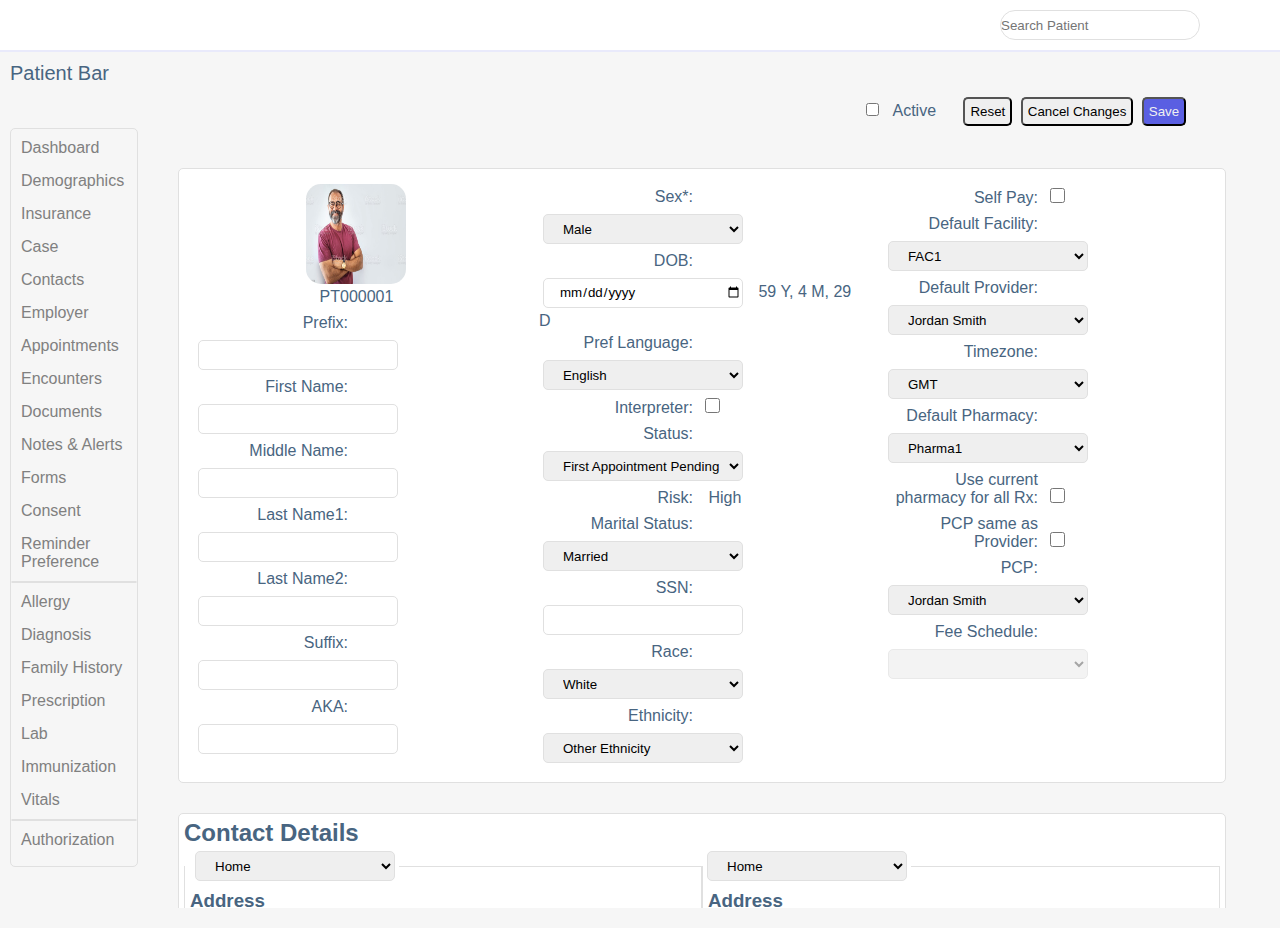
==== index.html @ 878c8cff "added the fourth section" ====
<!DOCTYPE html>
<html lang="en">
<head>
    <meta charset="UTF-8">
    <meta http-equiv="X-UA-Compatible" content="IE=edge">
    <meta name="viewport" content="width=device-width, initial-scale=1.0">
    <title>Document</title>
    <link rel="stylesheet" href="styles\styles.css">
    <link rel="stylesheet" href="https://cdnjs.cloudflare.com/ajax/libs/font-awesome/6.2.1/css/all.min.css" integrity="sha512-MV7K8+y+gLIBoVD59lQIYicR65iaqukzvf/nwasF0nqhPay5w/9lJmVM2hMDcnK1OnMGCdVK+iQrJ7lzPJQd1w==" crossorigin="anonymous" referrerpolicy="no-referrer" />
    

</head>
<body>
   <nav class="main-nav">
        <div class="nav-menu-left">
            <a href="#"><i class="fa-sharp fa-solid fa-gear"></i> </a>
            <a href="#"><i class="fa-sharp fa-solid fa-magnifying-glass"></i> </a>
            <a href="#"><i class="fa-solid fa-user"></i> </a>
            <a href="#"><i class="fa-solid fa-calendar-days"></i></a>
            <a href="#"><i class="fa-solid fa-user-shield"></i> </a>
            <a href="#"><i class="fa-solid fa-shield"></i></a>
            <a href="#"><i class="fa-solid fa-check-double"></i></a>
    
            <a href="#"><i class="fa-solid fa-notes-medical"></i></a>
            <a href="#"><i class="fa-solid fa-flask"></i></a>
            <a href="#"><i class="fa-solid fa-prescription"></i></a>
            <a href="#"><i class="fa-solid fa-prescription"></i></a>
            <a href="#"><i class="fa-sharp fa-solid fa-file-invoice"></i> </a>
            <a href="#"><i class="fa-solid fa-dollar-sign"></i></a>
            <a href="#"><i class="fa-solid fa-file-invoice-dollar"></i></a>
    
            <a href="#"><i class="fa-solid fa-shield"></i></a>
            <a href="#"><i class="fa-solid fa-check-double"></i></a>
            <a href="#"><i class="fa-solid fa-notes-medical"></i></a>
            <a href="#"><i class="fa-solid fa-flask"></i></a>
            <a href="#"><i class="fa-solid fa-prescription"></i></a>
            <a href="#"><i class="fa-solid fa-prescription"></i></a>
            <a href="#"><i class="fa-sharp fa-solid fa-file-invoice"></i> </a>
            <a href="#"><i class="fa-solid fa-dollar-sign"></i></a>
            <a href="#"><i class="fa-solid fa-file-invoice-dollar"></i></a>
        </div>
        
        <div class="nav-menu-right">
            <form action="" id="patient-search">
                <input  type="text" placeholder="Search Patient">
            </form>
            <a href="#"><i class="fa-sharp fa-solid fa-gear"></i> </a>
            <a href="#"><i class="fa-sharp fa-solid fa-magnifying-glass"></i> </a>
            <a href="#"><i class="fa-solid fa-user"></i> </a>
            <a href="#"><i class="fa-solid fa-calendar-days"></i></a>
            <a href="#"><i class="fa-solid fa-user-shield"></i> </a>
        </div>

   </nav>

   <!-- <div class="tabs">
    All open tabs will show here
   </div> -->

   <div class="main">
        
        <div class="top-content">
            <div id="patient-bar">Patient Bar</div>
            <div class="buttons">
                <input type="checkbox"> <span>Active</span><i class="fa-solid fa-ellipsis-vertical"></i>        
                <button onclick="resetFunction()">Reset</button>
                <button>Cancel Changes</button>
                <button id="save-btn" type="submit" form="mainform" >Save</button>
            </div>
        </div>

        <div class="sideform">
                <aside class="sidebar">
                    <a href="#">Dashboard</a>
                    <a href="#">Demographics</a>
                    <a href="#">Insurance</a>
                    <a href="#">Case</a>
                    <a href="#">Contacts</a>
                    <a href="#">Employer</a>
                    <a href="#">Appointments</a>
                    <a href="#">Encounters</a>
                    <a href="#">Documents</a>
                    <a href="#">Notes & Alerts</a>
                    <a href="#">Forms</a>
                    <a href="#">Consent</a>
                    <a href="#">Reminder Preference</a>
                    <hr>
                    <a href="#">Allergy</a>
                    <a href="#">Diagnosis</a>
                    <a href="#">Family History</a>
                    <a href="#">Prescription</a>
                    <a href="#">Lab</a>
                    <a href="#">Immunization</a>
                    <a href="#">Vitals</a>
                    <hr>
                    <a href="#">Authorization</a>
                    <a href="#">Claims</a>
                    <a href="#">Receipt</a>
                    <a href="#">Open Credit</a>
                    <a href="#">Statements</a>  
                    <a href="#">Ledger</a>   
                </aside>
        
                <form action="" class="mainform" id="mainform">
                    
                        <div class="form1">
                            <div class="column">
                                    <img src="styles\istockphoto-1331257339-1024x1024.jpg" alt="Avatar" id="avatar">
                                    <p id="img-txt">PT000001</p>

                                    <label for="prefix">Prefix:</label>
                                        <input type="text" name="prefix" id="prefix">
                                    <br>
                                    <label for="fname">First Name:</label>
                                        <input type="text" name="fname" id="fname" required>
                                    <br>
                                    <label for="mname">Middle Name:</label>
                                        <input type="text" name="mname" id="mname">
                                    <br>
                                    <label for="lname1">Last Name1:</label>
                                        <input type="text" name="lname1" id="lname1" required>
                                    <br>
                                    <label for="lname2">Last Name2:</label>
                                        <input type="text" name="lname2" id="lname2">
                                    <br>
                                    <label for="suffix">Suffix:</label>
                                        <input type="text" name="suffix" id="suffix">
                                    <br>
                                    <label for="aka">AKA:</label>
                                        <input type="text" name="aka" id="aka">
                                    <br>
                            </div>
                            <div class="column">
                                    <label for="sex"> Sex*:</label>
                                    <select name="sex" id="sex">
                                        <option value="Male">Male</option>
                                        <option value="Female">Female</option>
                                        <option value="Unknown">Unknown</option>
                                    </select><br>
                                        
                                    <label for="dob">DOB:</label>
                                        <input type="date" name="dob" id="dob" onchange="checkAge()">
                                    <span>59 Y, 4 M, 29 D</span><br>
                                    <label for="lang-pref">Pref Language:</label>
                                    <select name="lang-pref" id="lang-pref">
                                            <option value="English">English</option>
                                            <option value="Hindi">Hindi</option>
                                            <option value="Gujarati">Gujarati</option>
                                        </select><br>
                                    <label for="interpreter">Interpreter:</label>
                                        <input type="checkbox" name="interpreter" id="interpreter"><br>
                                    <label for="status">Status:</label>
                                        <select name="status" id="status">
                                            <option value="First Appointment Pending">First Appointment Pending</option>
                                            <option value="Registration Entry Pending">Registration Entry Pending</option>
                                            <option value="Immunizations Pending">Immunizations Pending</option>
                                            <option value="Insurance inclusion Pending">Insurance inclusion Pending</option>
                                        </select><br>
                                    <label>Risk:</label><span> High </span><i class="fa-solid fa-pencil"></i><br>
                                    <label for="Marital Status">Marital Status:</label>
                                        <select name="Marital Status" id="Marital Status">
                                            <option value="Married">Married</option>
                                            <option value="Never Married">Never Married</option>
                                            <option value="Divorced">Divorced</option>
                                        </select><br>
                                    <label for="ssn">SSN:</label>
                                        <input type="text" name="ssn" id="ssn"><br>
                                    <label for="race">Race:</label>
                                        <select name="race" id="race">
                                            <option value="White">White</option>
                                            <option value="Asian">Asian</option>
                                            <option value="Black">Black</option>
                                            <option value="Other">Other</option>
                                        </select><br>
                                    <label for="ethnicity">Ethnicity:</label>
                                        <select name="ethnicity" id="">
                                            <option value="Other Ethnicity">Other Ethnicity</option>
                                            <option value="Unreported/Refuced to report">Unreported/Refuced to report</option>
                                            <option value="Hispanic/Latino">Hispanic/Latino</option>
                                            <option value="Non-Hispanic/Latino">Non-Hispanic/Latino</option>
                                        </select>
                            </div>
                            <div class="column">
                                <label for="selfpay">Self Pay:</label>
                                    <input type="checkbox" name="selfpay" id="selfpay"><br>
                                <label for="facility">Default Facility:</label>
                                    <select name="facility" id="facility">
                                        <option value="FAC1">FAC1</option>
                                        <option value="FAC2">FAC2</option>
                                        <option value="FAC3">FAC3</option>
                                    </select><br>
                                <label for="def-provider">Default Provider:</label>
                                    <select name="def-provider" id="def-provider">
                                        <option value="Jordan Smith">Jordan Smith</option>
                                        <option value="Jordan Smith">Jordan Smith</option>
                                        <option value="Jordan Smith">Jordan Smith</option>
                                    </select><br>
                                <label for="timezone">Timezone:</label>
                                    <select name="tomezone" id="timezone">
                                        <option value="GMT">GMT</option>
                                        <option value="IST">IST</option>
                                        <option value="PST">PST</option>
                                    </select><br>
                                <label for="pharma">Default Pharmacy:</label>
                                    <select name="pharma" id="pharma">
                                        <option value="pharma1">Pharma1</option>
                                        <option value="pharma2">Pharma2</option>
                                        <option value="pharma3">Pharma3</option>
                                    </select><br>
                                <label for="prescription">Use current pharmacy for all Rx:</label>
                                    <input type="checkbox" name="prescription" id="prescription">
                                <br>
                                <label for="provider">PCP same as Provider:</label>
                                    <input type="checkbox" name="provider" id="provider">
                                <br>
                                <label for="PCP">PCP:</label>
                                    <select name="PCP" id="PCP">
                                            <option value="Jordan Smith">Jordan Smith</option>
                                            <option value="Jordan Smith">Jordan Smith</option>
                                            <option value="Jordan Smith">Jordan Smith</option>
                                    </select><br>
                                <label for="fee">Fee Schedule:</label>
                                    <select name="fee" id="fee" disabled="disabled"></select>
                            </div>
                        </div>

                        <div class="form2">
                            <div class="contact-header"><h2>Contact Details</h2><i class="fa-solid fa-circle-plus"></i></div>
                            <div class="address-container">
                                <div class="address1">
                                    <fieldset>
                                        <legend>
                                            <select name="" id="address-option">
                                                <option value="">Home</option>
                                                <option value="">Work</option>
                                            </select>
                                        </legend>
                                        <div class="address-field">
                                            <div class="address-field-header">
                                                <h3>Address</h3><i class="fa-solid fa-trash"></i>
                                            </div>
                                            <div class="address-field-container">
                                               <div class="address-street">
                                                    <label for="street">Street</label>
                                                    <input type="text" name="street" id="street">
                                               </div>
                                               <div class="address-rest">
                                                    <div>
                                                        <label for="zip">Zip</label>
                                                        <input type="text" name="zip" id="zip">
                                                    </div>
                                                    <div>
                                                        <label for="city">City</label>
                                                        <input type="text" name="city" id="city">
                                                    </div>
                                                    <div id="state">
                                                        <label for="state">State</label>
                                                        <select name="state" id="state">
                                                            <option value="Washington">Washington</option>
                                                            <option value="Illoniss">Illoniss</option>
                                                        </select>
                                                    </div>
                                                    <div >
                                                        <label for="Country">Country</label>
                                                        <select name="country" id="country">
                                                            <option value="US">US</option>
                                                            <option value="India">India</option>
                                                        </select>
                                                    </div>
                                                    <div>
                                                        <label for=""><i class="fa-solid fa-trash"></i></label>
                                                    </div>
                                               </div>
                                            </div>  
                                        </div>
                                        <div class="phone">
                                            <h3>Phone</h3><i class="fa-solid fa-circle-plus"></i>
                                            <div class="phone-header">
                                                <p class="type">Type</p>
                                                <p class="code">Code</p>
                                                <p class="number">Number</p>
                                            </div>
                                            <hr>
                                            <div class="phone-inputs">
                                                <select name="type" id="type" class="type-input">
                                                    <option value="Cell">Cell</option>
                                                    <option value="Landline">Landline</option>
                                                </select>
                                                <select name="code" id="code" class="code-input">
                                                    <option value="+1">+1</option>
                                                    <option value="+91">+91</option>
                                                </select>
                                                <input type="text" name="number" id="number" class="number-input">
                                            </div>
                                        </div>
                                        <div class="fax">
                                            <h3>Fax</h3><i class="fa-solid fa-circle-plus"></i>
                                        </div>
                                        <div class="email">
                                            <h3>Email</h3><i class="fa-solid fa-circle-plus"></i>
                                        </div>
                                        <div class="website">
                                            <h3>Website</h3><i class="fa-solid fa-circle-plus"></i>
                                        </div>
                                    </fieldset>
                                </div>
                                <div class="address1">
                                    <fieldset>
                                        <legend>
                                            <select name="" id="">
                                                <option value="">Home</option>
                                                <option value="">Work</option>
                                            </select>
                                        </legend>
                                        <div class="address-field">
                                            <div class="address-field-header">
                                                <h3>Address</h3><i class="fa-solid fa-trash"></i>
                                            </div>
                                            <div class="address-field-container">
                                               <div class="address-street">
                                                    <label for="street">Street</label>
                                                    <input type="text" name="street2" id="street">
                                               </div>
                                               <div class="address-rest">
                                                    <div>
                                                        <label for="zip">Zip</label>
                                                        <input type="text" name="zip2" id="zip">
                                                    </div>
                                                    <div>
                                                        <label for="city">City</label>
                                                        <input type="text" name="city2" id="city">
                                                    </div>
                                                    <div id="state">
                                                        <label for="state">State</label>
                                                        <select name="state2" id="state">
                                                            <option value="Washington">Washington</option>
                                                            <option value="Illoniss">Illoniss</option>
                                                        </select>
                                                    </div>
                                                    <div >
                                                        <label for="Country">Country</label>
                                                        <select name="country2" id="country">
                                                            <option value="US">US</option>
                                                            <option value="India">India</option>
                                                        </select>
                                                    </div>
                                                    <div>
                                                        <label for=""><i class="fa-solid fa-trash"></i></label>
                                                    </div>
                                               </div>
                                            </div>  
                                        </div>
                                        <div class="phone">
                                            <h3>Phone</h3><i class="fa-solid fa-circle-plus"></i>
                                            <div class="phone-header">
                                                <p class="type">Type</p>
                                                <p class="code">Code</p>
                                                <p class="number">Number</p>
                                            </div>
                                            <hr>
                                            <div class="phone-inputs">
                                                <select name="type2" id="type" class="type-input">
                                                    <option value="Cell">Cell</option>
                                                    <option value="Landline">Landline</option>
                                                </select>
                                                <select name="code2" id="code" class="code-input">
                                                    <option value="+1">+1</option>
                                                    <option value="+91">+91</option>
                                                </select>
                                                <input type="text" name="number2" id="number" class="number-input">
                                            </div>
                                        </div>
                                        <div class="fax">
                                            <h3>Fax</h3><i class="fa-solid fa-circle-plus"></i>
                                        </div>
                                        <div class="email">
                                            <h3>Email</h3><i class="fa-solid fa-circle-plus"></i>
                                        </div>
                                        <div class="website">
                                            <h3>Website</h3><i class="fa-solid fa-circle-plus"></i>
                                        </div>
                                        
                                    </fieldset>
                                </div>
                                
                            </div>
                        </div>
                        <div class="form3">
                            <h2>Contact Prefernce</h2>
                            <table>
                                <tr>
                                    <th>Type</th>
                                    <th>Address</th>
                                    <th>Phone</th>
                                    <th>Fax</th>
                                    <th>Email</th>
                                    <th>Website</th>
                                </tr>
                                <tr>
                                    <td contenteditable='false'>Appointment Reminder</td>
                                    <td></td>
                                    <td contenteditable='true'></td>
                                    <td></td>
                                    <td contenteditable='true'></td>
                                    <td></td>
                                </tr>
                                <tr>
                                    <td>Mailing</td>
                                    <td contenteditable='true'></td>
                                    <td contenteditable='true'></td>
                                    <td contenteditable='true'></td>
                                    <td contenteditable='true'></td>
                                    <td contenteditable='true'></td>
                                </tr>
                                <tr>
                                    <td>Primary</td>
                                    <td contenteditable='true'></td>
                                    <td contenteditable='true'></td>
                                    <td contenteditable='true'></td>
                                    <td contenteditable='true'></td>
                                    <td contenteditable='true'></td>
                                </tr>
                                <tr>
                                    <td>Statement</td>
                                    <td contenteditable='true'></td>
                                    <td contenteditable='true'></td>
                                    <td contenteditable='true'></td>
                                    <td contenteditable='true'></td>
                                    <td contenteditable='true'></td>
                                </tr>
                                <tr>
                                    <th>Preferred Comm.</th>
                                    <td colspan="5">  
                                        <label for="Type">Type: </label>
                                        <select id="Type">
                                            <option value="Email">Email</option>
                                            <option value="Fax">Fax</option>
                                            <option value="Mail">Mail</option>
                                            <option value="Phone">Phone</option>
                                            <option value="Text">Text</option>
                                        </select>
                                        <label for="Value">Value: </label>
                                        <select id="Value" readonly>
                                            <option value=""></option>
                                        </select>
                                    </td>
                                </tr>
                            </table>
                        </div> 

                        

                        <div class="form3">
                            <h2>Contact Prefernce</h2>
                            <table>
                                <tr>
                                    <th>Type</th>
                                    <th>Address</th>
                                    <th>Phone</th>
                                    <th>Fax</th>
                                    <th>Email</th>
                                    <th>Website</th>
                                </tr>
                                <tr>
                                    <td contenteditable='false'>Appointment Reminder</td>
                                    <td></td>
                                    <td contenteditable='true'></td>
                                    <td></td>
                                    <td contenteditable='true'></td>
                                    <td></td>
                                </tr>
                                <tr>
                                    <td>Mailing</td>
                                    <td contenteditable='true'></td>
                                    <td contenteditable='true'></td>
                                    <td contenteditable='true'></td>
                                    <td contenteditable='true'></td>
                                    <td contenteditable='true'></td>
                                </tr>
                                <tr>
                                    <td>Primary</td>
                                    <td contenteditable='true'></td>
                                    <td contenteditable='true'></td>
                                    <td contenteditable='true'></td>
                                    <td contenteditable='true'></td>
                                    <td contenteditable='true'></td>
                                </tr>
                                <tr>
                                    <td>Statement</td>
                                    <td contenteditable='true'></td>
                                    <td contenteditable='true'></td>
                                    <td contenteditable='true'></td>
                                    <td contenteditable='true'></td>
                                    <td contenteditable='true'></td>
                                </tr>
                                <tr>
                                    <th>Preferred Comm.</th>
                                    <td colspan="5">  
                                        <label for="Type">Type: </label>
                                        <select id="Type">
                                            <option value="Email">Email</option>
                                            <option value="Fax">Fax</option>
                                            <option value="Mail">Mail</option>
                                            <option value="Phone">Phone</option>
                                            <option value="Text">Text</option>
                                        </select>
                                        <label for="Value">Value: </label>
                                        <select id="Value" readonly>
                                            <option value=""></option>
                                        </select>
                                    </td>
                                </tr>
                            </table>
                        </div> 
                </form>

        </div>
            
       
        

   </div>
   
</body>
<script src="main.js"></script>
</html>
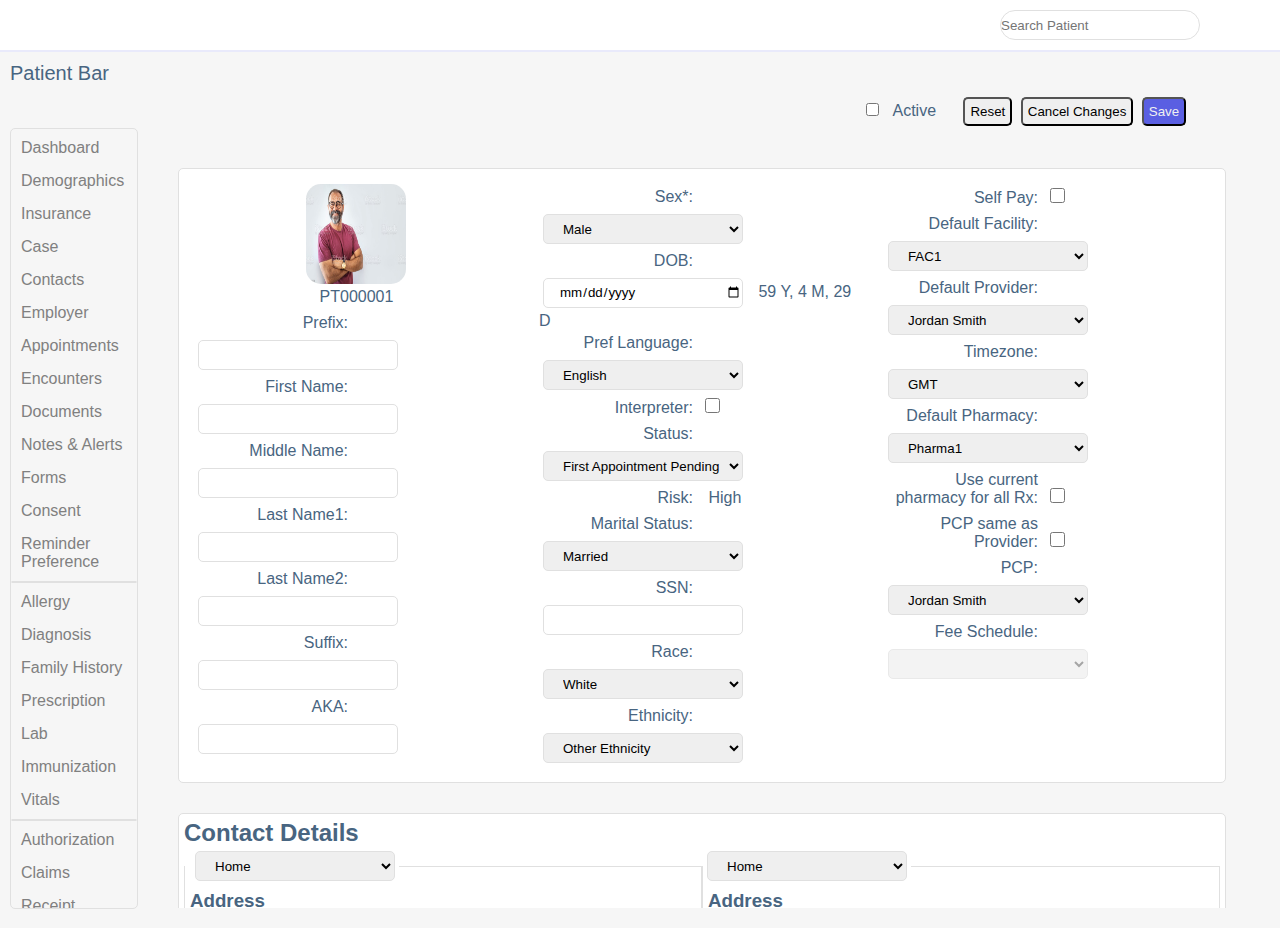
==== commit f6ce3332: "form 4" ====
--- a/index.html
+++ b/index.html
@@ -450,68 +450,126 @@
 
                         
 
-                        <div class="form3">
-                            <h2>Contact Prefernce</h2>
-                            <table>
-                                <tr>
-                                    <th>Type</th>
-                                    <th>Address</th>
-                                    <th>Phone</th>
-                                    <th>Fax</th>
-                                    <th>Email</th>
-                                    <th>Website</th>
-                                </tr>
-                                <tr>
-                                    <td contenteditable='false'>Appointment Reminder</td>
-                                    <td></td>
-                                    <td contenteditable='true'></td>
-                                    <td></td>
-                                    <td contenteditable='true'></td>
-                                    <td></td>
-                                </tr>
-                                <tr>
-                                    <td>Mailing</td>
-                                    <td contenteditable='true'></td>
-                                    <td contenteditable='true'></td>
-                                    <td contenteditable='true'></td>
-                                    <td contenteditable='true'></td>
-                                    <td contenteditable='true'></td>
-                                </tr>
-                                <tr>
-                                    <td>Primary</td>
-                                    <td contenteditable='true'></td>
-                                    <td contenteditable='true'></td>
-                                    <td contenteditable='true'></td>
-                                    <td contenteditable='true'></td>
-                                    <td contenteditable='true'></td>
-                                </tr>
-                                <tr>
-                                    <td>Statement</td>
-                                    <td contenteditable='true'></td>
-                                    <td contenteditable='true'></td>
-                                    <td contenteditable='true'></td>
-                                    <td contenteditable='true'></td>
-                                    <td contenteditable='true'></td>
-                                </tr>
-                                <tr>
-                                    <th>Preferred Comm.</th>
-                                    <td colspan="5">  
-                                        <label for="Type">Type: </label>
-                                        <select id="Type">
-                                            <option value="Email">Email</option>
-                                            <option value="Fax">Fax</option>
-                                            <option value="Mail">Mail</option>
-                                            <option value="Phone">Phone</option>
-                                            <option value="Text">Text</option>
+                        <div class="form1">
+                            <div class="column">
+                                    <img src="styles\istockphoto-1331257339-1024x1024.jpg" alt="Avatar" id="avatar">
+                                    <p id="img-txt">PT000001</p>
+
+                                    <label for="prefix">Prefix:</label>
+                                        <input type="text" name="prefix" id="prefix">
+                                    <br>
+                                    <label for="fname">First Name:</label>
+                                        <input type="text" name="fname" id="fname" required>
+                                    <br>
+                                    <label for="mname">Middle Name:</label>
+                                        <input type="text" name="mname" id="mname">
+                                    <br>
+                                    <label for="lname1">Last Name1:</label>
+                                        <input type="text" name="lname1" id="lname1" required>
+                                    <br>
+                                    <label for="lname2">Last Name2:</label>
+                                        <input type="text" name="lname2" id="lname2">
+                                    <br>
+                                    <label for="suffix">Suffix:</label>
+                                        <input type="text" name="suffix" id="suffix">
+                                    <br>
+                                    <label for="aka">AKA:</label>
+                                        <input type="text" name="aka" id="aka">
+                                    <br>
+                            </div>
+                            <div class="column">
+                                    <label for="sex"> Sex*:</label>
+                                    <select name="sex" id="sex">
+                                        <option value="Male">Male</option>
+                                        <option value="Female">Female</option>
+                                        <option value="Unknown">Unknown</option>
+                                    </select><br>
+                                        
+                                    <label for="dob">DOB:</label>
+                                        <input type="date" name="dob" id="dob" onchange="checkAge()">
+                                    <span>59 Y, 4 M, 29 D</span><br>
+                                    <label for="lang-pref">Pref Language:</label>
+                                    <select name="lang-pref" id="lang-pref">
+                                            <option value="English">English</option>
+                                            <option value="Hindi">Hindi</option>
+                                            <option value="Gujarati">Gujarati</option>
+                                        </select><br>
+                                    <label for="interpreter">Interpreter:</label>
+                                        <input type="checkbox" name="interpreter" id="interpreter"><br>
+                                    <label for="status">Status:</label>
+                                        <select name="status" id="status">
+                                            <option value="First Appointment Pending">First Appointment Pending</option>
+                                            <option value="Registration Entry Pending">Registration Entry Pending</option>
+                                            <option value="Immunizations Pending">Immunizations Pending</option>
+                                            <option value="Insurance inclusion Pending">Insurance inclusion Pending</option>
+                                        </select><br>
+                                    <label>Risk:</label><span> High </span><i class="fa-solid fa-pencil"></i><br>
+                                    <label for="Marital Status">Marital Status:</label>
+                                        <select name="Marital Status" id="Marital Status">
+                                            <option value="Married">Married</option>
+                                            <option value="Never Married">Never Married</option>
+                                            <option value="Divorced">Divorced</option>
+                                        </select><br>
+                                    <label for="ssn">SSN:</label>
+                                        <input type="text" name="ssn" id="ssn"><br>
+                                    <label for="race">Race:</label>
+                                        <select name="race" id="race">
+                                            <option value="White">White</option>
+                                            <option value="Asian">Asian</option>
+                                            <option value="Black">Black</option>
+                                            <option value="Other">Other</option>
+                                        </select><br>
+                                    <label for="ethnicity">Ethnicity:</label>
+                                        <select name="ethnicity" id="">
+                                            <option value="Other Ethnicity">Other Ethnicity</option>
+                                            <option value="Unreported/Refuced to report">Unreported/Refuced to report</option>
+                                            <option value="Hispanic/Latino">Hispanic/Latino</option>
+                                            <option value="Non-Hispanic/Latino">Non-Hispanic/Latino</option>
                                         </select>
-                                        <label for="Value">Value: </label>
-                                        <select id="Value" readonly>
-                                            <option value=""></option>
-                                        </select>
-                                    </td>
-                                </tr>
-                            </table>
-                        </div> 
+                            </div>
+                            <div class="column">
+                                <label for="selfpay">Self Pay:</label>
+                                    <input type="checkbox" name="selfpay" id="selfpay"><br>
+                                <label for="facility">Default Facility:</label>
+                                    <select name="facility" id="facility">
+                                        <option value="FAC1">FAC1</option>
+                                        <option value="FAC2">FAC2</option>
+                                        <option value="FAC3">FAC3</option>
+                                    </select><br>
+                                <label for="def-provider">Default Provider:</label>
+                                    <select name="def-provider" id="def-provider">
+                                        <option value="Jordan Smith">Jordan Smith</option>
+                                        <option value="Jordan Smith">Jordan Smith</option>
+                                        <option value="Jordan Smith">Jordan Smith</option>
+                                    </select><br>
+                                <label for="timezone">Timezone:</label>
+                                    <select name="tomezone" id="timezone">
+                                        <option value="GMT">GMT</option>
+                                        <option value="IST">IST</option>
+                                        <option value="PST">PST</option>
+                                    </select><br>
+                                <label for="pharma">Default Pharmacy:</label>
+                                    <select name="pharma" id="pharma">
+                                        <option value="pharma1">Pharma1</option>
+                                        <option value="pharma2">Pharma2</option>
+                                        <option value="pharma3">Pharma3</option>
+                                    </select><br>
+                                <label for="prescription">Use current pharmacy for all Rx:</label>
+                                    <input type="checkbox" name="prescription" id="prescription">
+                                <br>
+                                <label for="provider">PCP same as Provider:</label>
+                                    <input type="checkbox" name="provider" id="provider">
+                                <br>
+                                <label for="PCP">PCP:</label>
+                                    <select name="PCP" id="PCP">
+                                            <option value="Jordan Smith">Jordan Smith</option>
+                                            <option value="Jordan Smith">Jordan Smith</option>
+                                            <option value="Jordan Smith">Jordan Smith</option>
+                                    </select><br>
+                                <label for="fee">Fee Schedule:</label>
+                                    <select name="fee" id="fee" disabled="disabled"></select>
+                            </div>
+                        </div>
                 </form>
 
         </div>
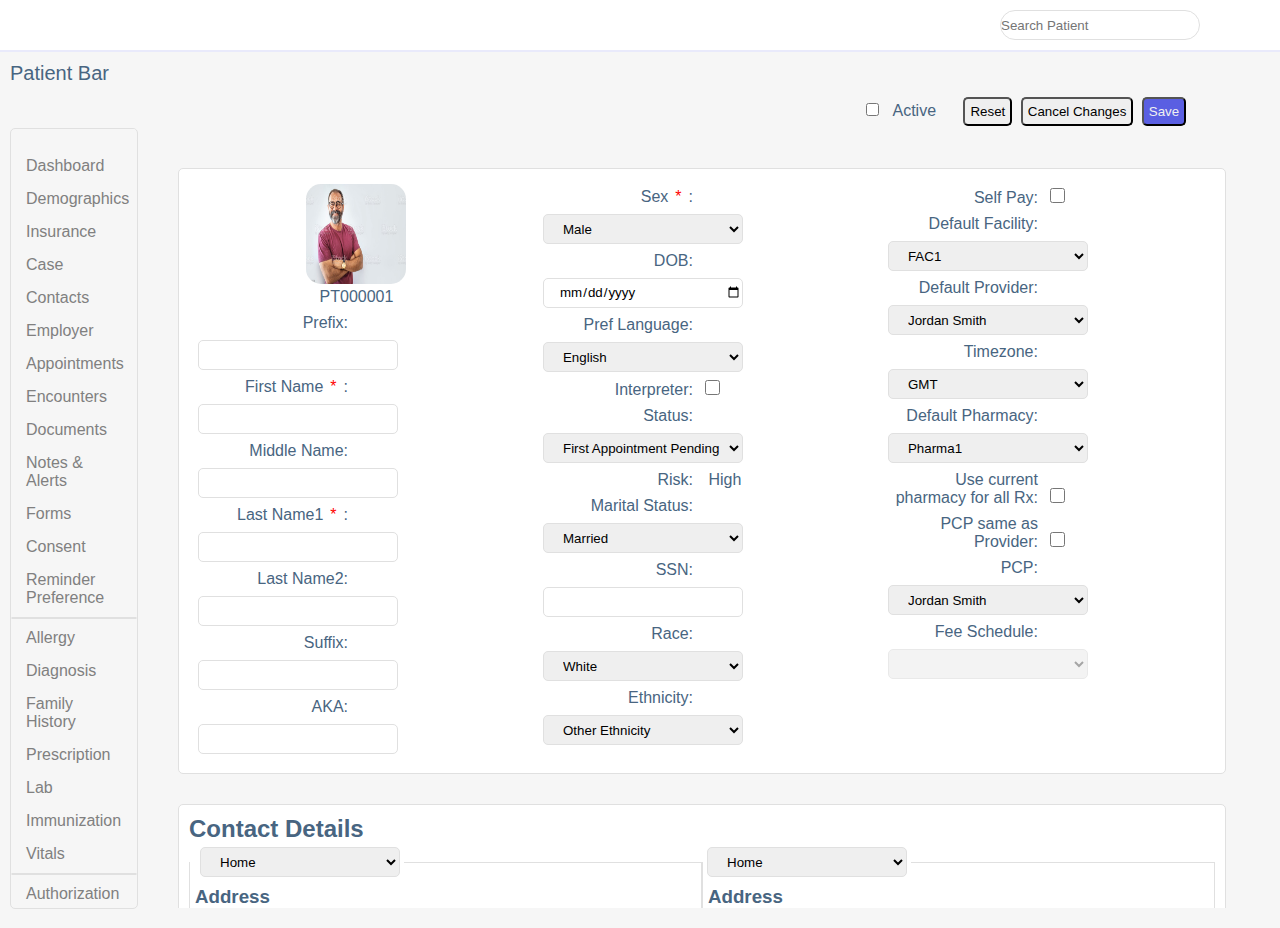
==== commit 4420a27f: "collapse sidebar and other details" ====
--- a/index.html
+++ b/index.html
@@ -70,7 +70,8 @@
         </div>
 
         <div class="sideform">
-                <aside class="sidebar">
+                <aside class="sidebar" >
+                    <span class="fa-solid fa-chevron-left toggle"></span>
                     <a href="#">Dashboard</a>
                     <a href="#">Demographics</a>
                     <a href="#">Insurance</a>
@@ -111,13 +112,13 @@
                                     <label for="prefix">Prefix:</label>
                                         <input type="text" name="prefix" id="prefix">
                                     <br>
-                                    <label for="fname">First Name:</label>
+                                    <label for="fname">First Name<span class="asterick">*</span>:</label>
                                         <input type="text" name="fname" id="fname" required>
                                     <br>
                                     <label for="mname">Middle Name:</label>
                                         <input type="text" name="mname" id="mname">
                                     <br>
-                                    <label for="lname1">Last Name1:</label>
+                                    <label for="lname1">Last Name1<span class="asterick">*</span>:</label>
                                         <input type="text" name="lname1" id="lname1" required>
                                     <br>
                                     <label for="lname2">Last Name2:</label>
@@ -131,7 +132,7 @@
                                     <br>
                             </div>
                             <div class="column">
-                                    <label for="sex"> Sex*:</label>
+                                    <label for="sex"> Sex<span class="asterick">*</span>:</label>
                                     <select name="sex" id="sex">
                                         <option value="Male">Male</option>
                                         <option value="Female">Female</option>
@@ -140,7 +141,7 @@
                                         
                                     <label for="dob">DOB:</label>
                                         <input type="date" name="dob" id="dob" onchange="checkAge()">
-                                    <span>59 Y, 4 M, 29 D</span><br>
+                                    <br>
                                     <label for="lang-pref">Pref Language:</label>
                                     <select name="lang-pref" id="lang-pref">
                                             <option value="English">English</option>
@@ -450,124 +451,132 @@
 
                         
 
-                        <div class="form1">
-                            <div class="column">
-                                    <img src="styles\istockphoto-1331257339-1024x1024.jpg" alt="Avatar" id="avatar">
-                                    <p id="img-txt">PT000001</p>
-
-                                    <label for="prefix">Prefix:</label>
-                                        <input type="text" name="prefix" id="prefix">
-                                    <br>
-                                    <label for="fname">First Name:</label>
-                                        <input type="text" name="fname" id="fname" required>
-                                    <br>
-                                    <label for="mname">Middle Name:</label>
-                                        <input type="text" name="mname" id="mname">
-                                    <br>
-                                    <label for="lname1">Last Name1:</label>
-                                        <input type="text" name="lname1" id="lname1" required>
-                                    <br>
-                                    <label for="lname2">Last Name2:</label>
-                                        <input type="text" name="lname2" id="lname2">
-                                    <br>
-                                    <label for="suffix">Suffix:</label>
-                                        <input type="text" name="suffix" id="suffix">
-                                    <br>
-                                    <label for="aka">AKA:</label>
-                                        <input type="text" name="aka" id="aka">
-                                    <br>
-                            </div>
-                            <div class="column">
-                                    <label for="sex"> Sex*:</label>
-                                    <select name="sex" id="sex">
-                                        <option value="Male">Male</option>
-                                        <option value="Female">Female</option>
-                                        <option value="Unknown">Unknown</option>
-                                    </select><br>
+                        <div class="form4">
+                            <div class="other-details-header">
+                                <i class="fa-solid fa-circle-chevron-right other-toggle"></i>
+                                <h2>Other Details</h2>  
+                            </div>
+                            
+                            <div class="column-expandable">
+                                <div class="column-wrapper">
+                                    <div class="column">
                                         
-                                    <label for="dob">DOB:</label>
-                                        <input type="date" name="dob" id="dob" onchange="checkAge()">
-                                    <span>59 Y, 4 M, 29 D</span><br>
-                                    <label for="lang-pref">Pref Language:</label>
-                                    <select name="lang-pref" id="lang-pref">
-                                            <option value="English">English</option>
-                                            <option value="Hindi">Hindi</option>
-                                            <option value="Gujarati">Gujarati</option>
-                                        </select><br>
-                                    <label for="interpreter">Interpreter:</label>
-                                        <input type="checkbox" name="interpreter" id="interpreter"><br>
-                                    <label for="status">Status:</label>
-                                        <select name="status" id="status">
-                                            <option value="First Appointment Pending">First Appointment Pending</option>
-                                            <option value="Registration Entry Pending">Registration Entry Pending</option>
-                                            <option value="Immunizations Pending">Immunizations Pending</option>
-                                            <option value="Insurance inclusion Pending">Insurance inclusion Pending</option>
-                                        </select><br>
-                                    <label>Risk:</label><span> High </span><i class="fa-solid fa-pencil"></i><br>
-                                    <label for="Marital Status">Marital Status:</label>
-                                        <select name="Marital Status" id="Marital Status">
-                                            <option value="Married">Married</option>
-                                            <option value="Never Married">Never Married</option>
-                                            <option value="Divorced">Divorced</option>
-                                        </select><br>
-                                    <label for="ssn">SSN:</label>
-                                        <input type="text" name="ssn" id="ssn"><br>
-                                    <label for="race">Race:</label>
-                                        <select name="race" id="race">
-                                            <option value="White">White</option>
-                                            <option value="Asian">Asian</option>
-                                            <option value="Black">Black</option>
-                                            <option value="Other">Other</option>
-                                        </select><br>
-                                    <label for="ethnicity">Ethnicity:</label>
-                                        <select name="ethnicity" id="">
-                                            <option value="Other Ethnicity">Other Ethnicity</option>
-                                            <option value="Unreported/Refuced to report">Unreported/Refuced to report</option>
-                                            <option value="Hispanic/Latino">Hispanic/Latino</option>
-                                            <option value="Non-Hispanic/Latino">Non-Hispanic/Latino</option>
-                                        </select>
-                            </div>
-                            <div class="column">
-                                <label for="selfpay">Self Pay:</label>
-                                    <input type="checkbox" name="selfpay" id="selfpay"><br>
-                                <label for="facility">Default Facility:</label>
-                                    <select name="facility" id="facility">
-                                        <option value="FAC1">FAC1</option>
-                                        <option value="FAC2">FAC2</option>
-                                        <option value="FAC3">FAC3</option>
-                                    </select><br>
-                                <label for="def-provider">Default Provider:</label>
-                                    <select name="def-provider" id="def-provider">
-                                        <option value="Jordan Smith">Jordan Smith</option>
-                                        <option value="Jordan Smith">Jordan Smith</option>
-                                        <option value="Jordan Smith">Jordan Smith</option>
-                                    </select><br>
-                                <label for="timezone">Timezone:</label>
-                                    <select name="tomezone" id="timezone">
-                                        <option value="GMT">GMT</option>
-                                        <option value="IST">IST</option>
-                                        <option value="PST">PST</option>
-                                    </select><br>
-                                <label for="pharma">Default Pharmacy:</label>
-                                    <select name="pharma" id="pharma">
-                                        <option value="pharma1">Pharma1</option>
-                                        <option value="pharma2">Pharma2</option>
-                                        <option value="pharma3">Pharma3</option>
-                                    </select><br>
-                                <label for="prescription">Use current pharmacy for all Rx:</label>
-                                    <input type="checkbox" name="prescription" id="prescription">
-                                <br>
-                                <label for="provider">PCP same as Provider:</label>
-                                    <input type="checkbox" name="provider" id="provider">
-                                <br>
-                                <label for="PCP">PCP:</label>
-                                    <select name="PCP" id="PCP">
+
+                                        <label for="prefix">Prefix:</label>
+                                            <input type="text" name="prefix" id="prefix">
+                                        <br>
+                                        <label for="fname">First Name:</label>
+                                            <input type="text" name="fname" id="fname" required>
+                                        <br>
+                                        <label for="mname">Middle Name:</label>
+                                            <input type="text" name="mname" id="mname">
+                                        <br>
+                                        <label for="lname1">Last Name1:</label>
+                                            <input type="text" name="lname1" id="lname1" required>
+                                        <br>
+                                        <label for="lname2">Last Name2:</label>
+                                            <input type="text" name="lname2" id="lname2">
+                                        <br>
+                                        <label for="suffix">Suffix:</label>
+                                            <input type="text" name="suffix" id="suffix">
+                                        <br>
+                                        <label for="aka">AKA:</label>
+                                            <input type="text" name="aka" id="aka">
+                                        <br>
+                                </div>
+                                <div class="column">
+                                        <label for="sex"> Sex*:</label>
+                                        <select name="sex" id="sex">
+                                            <option value="Male">Male</option>
+                                            <option value="Female">Female</option>
+                                            <option value="Unknown">Unknown</option>
+                                        </select><br>
+                                            
+                                        <label for="dob">DOB:</label>
+                                            <input type="date" name="dob" id="dob" onchange="checkAge()">
+                                        <span>59 Y, 4 M, 29 D</span><br>
+                                        <label for="lang-pref">Pref Language:</label>
+                                        <select name="lang-pref" id="lang-pref">
+                                                <option value="English">English</option>
+                                                <option value="Hindi">Hindi</option>
+                                                <option value="Gujarati">Gujarati</option>
+                                            </select><br>
+                                        <label for="interpreter">Interpreter:</label>
+                                            <input type="checkbox" name="interpreter" id="interpreter"><br>
+                                        <label for="status">Status:</label>
+                                            <select name="status" id="status">
+                                                <option value="First Appointment Pending">First Appointment Pending</option>
+                                                <option value="Registration Entry Pending">Registration Entry Pending</option>
+                                                <option value="Immunizations Pending">Immunizations Pending</option>
+                                                <option value="Insurance inclusion Pending">Insurance inclusion Pending</option>
+                                            </select><br>
+                                        <label>Risk:</label><span> High </span><i class="fa-solid fa-pencil"></i><br>
+                                        <label for="Marital Status">Marital Status:</label>
+                                            <select name="Marital Status" id="Marital Status">
+                                                <option value="Married">Married</option>
+                                                <option value="Never Married">Never Married</option>
+                                                <option value="Divorced">Divorced</option>
+                                            </select><br>
+                                        <label for="ssn">SSN:</label>
+                                            <input type="text" name="ssn" id="ssn"><br>
+                                        <label for="race">Race:</label>
+                                            <select name="race" id="race">
+                                                <option value="White">White</option>
+                                                <option value="Asian">Asian</option>
+                                                <option value="Black">Black</option>
+                                                <option value="Other">Other</option>
+                                            </select><br>
+                                        <label for="ethnicity">Ethnicity:</label>
+                                            <select name="ethnicity" id="">
+                                                <option value="Other Ethnicity">Other Ethnicity</option>
+                                                <option value="Unreported/Refuced to report">Unreported/Refuced to report</option>
+                                                <option value="Hispanic/Latino">Hispanic/Latino</option>
+                                                <option value="Non-Hispanic/Latino">Non-Hispanic/Latino</option>
+                                            </select>
+                                </div>
+                                <div class="column">
+                                    <label for="selfpay">Self Pay:</label>
+                                        <input type="checkbox" name="selfpay" id="selfpay"><br>
+                                    <label for="facility">Default Facility:</label>
+                                        <select name="facility" id="facility">
+                                            <option value="FAC1">FAC1</option>
+                                            <option value="FAC2">FAC2</option>
+                                            <option value="FAC3">FAC3</option>
+                                        </select><br>
+                                    <label for="def-provider">Default Provider:</label>
+                                        <select name="def-provider" id="def-provider">
                                             <option value="Jordan Smith">Jordan Smith</option>
                                             <option value="Jordan Smith">Jordan Smith</option>
                                             <option value="Jordan Smith">Jordan Smith</option>
-                                    </select><br>
-                                <label for="fee">Fee Schedule:</label>
-                                    <select name="fee" id="fee" disabled="disabled"></select>
+                                        </select><br>
+                                    <label for="timezone">Timezone:</label>
+                                        <select name="tomezone" id="timezone">
+                                            <option value="GMT">GMT</option>
+                                            <option value="IST">IST</option>
+                                            <option value="PST">PST</option>
+                                        </select><br>
+                                    <label for="pharma">Default Pharmacy:</label>
+                                        <select name="pharma" id="pharma">
+                                            <option value="pharma1">Pharma1</option>
+                                            <option value="pharma2">Pharma2</option>
+                                            <option value="pharma3">Pharma3</option>
+                                        </select><br>
+                                    <label for="prescription">Use current pharmacy for all Rx:</label>
+                                        <input type="checkbox" name="prescription" id="prescription">
+                                    <br>
+                                    <label for="provider">PCP same as Provider:</label>
+                                        <input type="checkbox" name="provider" id="provider">
+                                    <br>
+                                    <label for="PCP">PCP:</label>
+                                        <select name="PCP" id="PCP">
+                                                <option value="Jordan Smith">Jordan Smith</option>
+                                                <option value="Jordan Smith">Jordan Smith</option>
+                                                <option value="Jordan Smith">Jordan Smith</option>
+                                        </select><br>
+                                    <label for="fee">Fee Schedule:</label>
+                                        <select name="fee" id="fee" disabled="disabled"></select>
+                                </div>
+                            </div>
                             </div>
                         </div>
                 </form>
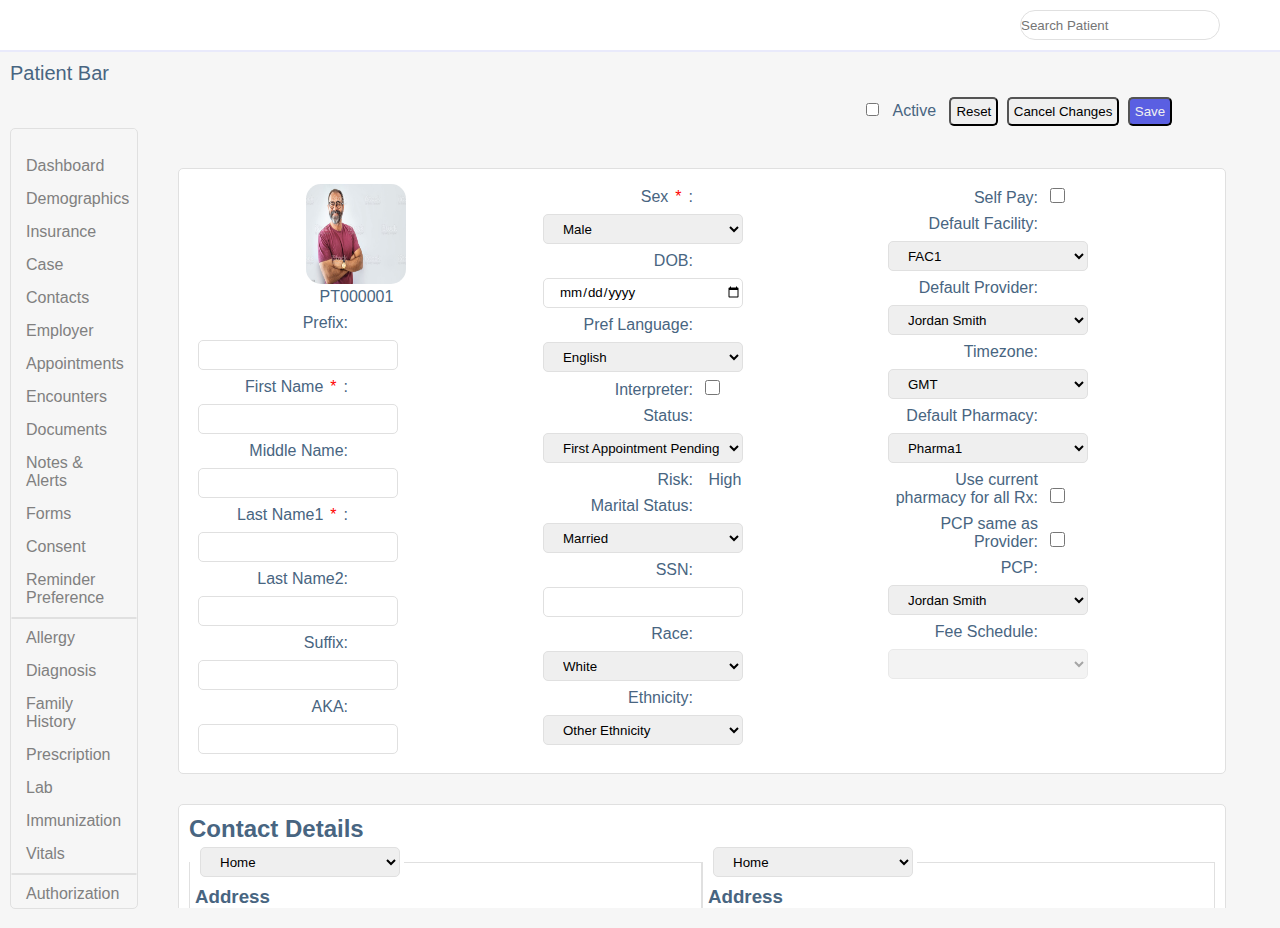
==== commit 4e246c13: "phone collapsible" ====
--- a/index.html
+++ b/index.html
@@ -226,8 +226,8 @@
                         </div>
 
                         <div class="form2">
-                            <div class="contact-header"><h2>Contact Details</h2><i class="fa-solid fa-circle-plus"></i></div>
-                            <div class="address-container">
+                            <div class="contact-header"><h2>Contact Details</h2><i class="fa-solid fa-circle-plus" style="margin-top: 5px;" onclick="addContactField()"></i></div>
+                            <div class="address-container" id="address-container">
                                 <div class="address1">
                                     <fieldset>
                                         <legend>
@@ -238,7 +238,7 @@
                                         </legend>
                                         <div class="address-field">
                                             <div class="address-field-header">
-                                                <h3>Address</h3><i class="fa-solid fa-trash"></i>
+                                                <h3>Address<i class="fa-solid fa-circle-plus"></i></h3><i class="fa-solid fa-trash-can" onclick="removeContactField(this)"></i>
                                             </div>
                                             <div class="address-field-container">
                                                <div class="address-street">
@@ -269,33 +269,43 @@
                                                         </select>
                                                     </div>
                                                     <div>
-                                                        <label for=""><i class="fa-solid fa-trash"></i></label>
+                                                        <label for=""><i class="fa-solid fa-trash-can"></i></label>
                                                     </div>
                                                </div>
                                             </div>  
                                         </div>
                                         <div class="phone">
-                                            <h3>Phone</h3><i class="fa-solid fa-circle-plus"></i>
+                                            <h3>Phone</h3><i class="fa-solid fa-circle-plus" onclick="addPhone(this)"></i>
                                             <div class="phone-header">
                                                 <p class="type">Type</p>
                                                 <p class="code">Code</p>
                                                 <p class="number">Number</p>
                                             </div>
                                             <hr>
-                                            <div class="phone-inputs">
-                                                <select name="type" id="type" class="type-input">
-                                                    <option value="Cell">Cell</option>
-                                                    <option value="Landline">Landline</option>
-                                                </select>
-                                                <select name="code" id="code" class="code-input">
-                                                    <option value="+1">+1</option>
-                                                    <option value="+91">+91</option>
-                                                </select>
-                                                <input type="text" name="number" id="number" class="number-input">
+                                            <div class="phone-inputs-wrapper" id="phone-inputs-wrapper">
+                                                <div id="phone-inputs" class="phone-inputs"> 
+                                                    <select name="type" id="type" class="type-input">
+                                                        <option value="Cell">Cell</option>
+                                                        <option value="Landline">Landline</option>
+                                                    </select>
+                                                    <select name="code" id="code" class="code-input">
+                                                        <option value="+1">+1</option>
+                                                        <option value="+91">+91</option>
+                                                    </select>
+                                                    <input type="text" name="number" id="number" class="number-input">
+                                                    <i class="fa-solid fa-trash-can" style="margin-left: 20px; margin-top: 7px;" onclick="removePhoneField(this)"></i>
+                                                </div>
+                                                
                                             </div>
                                         </div>
                                         <div class="fax">
                                             <h3>Fax</h3><i class="fa-solid fa-circle-plus"></i>
+                                            <div class="phone-header">
+                                                
+                                                <p class="code">Code</p>
+                                                <p class="number">Number</p>
+                                            </div>
+                                            <hr>
                                         </div>
                                         <div class="email">
                                             <h3>Email</h3><i class="fa-solid fa-circle-plus"></i>
@@ -308,67 +318,71 @@
                                 <div class="address1">
                                     <fieldset>
                                         <legend>
-                                            <select name="" id="">
+                                            <select name="" id="address-option">
                                                 <option value="">Home</option>
                                                 <option value="">Work</option>
                                             </select>
                                         </legend>
                                         <div class="address-field">
                                             <div class="address-field-header">
-                                                <h3>Address</h3><i class="fa-solid fa-trash"></i>
+                                                <h3>Address<i class="fa-solid fa-circle-plus"></i></h3><i class="fa-solid fa-trash-can" onclick="removeContactField(this)"></i>
                                             </div>
                                             <div class="address-field-container">
                                                <div class="address-street">
                                                     <label for="street">Street</label>
-                                                    <input type="text" name="street2" id="street">
+                                                    <input type="text" name="street" id="street">
                                                </div>
                                                <div class="address-rest">
                                                     <div>
                                                         <label for="zip">Zip</label>
-                                                        <input type="text" name="zip2" id="zip">
+                                                        <input type="text" name="zip" id="zip">
                                                     </div>
                                                     <div>
                                                         <label for="city">City</label>
-                                                        <input type="text" name="city2" id="city">
+                                                        <input type="text" name="city" id="city">
                                                     </div>
                                                     <div id="state">
                                                         <label for="state">State</label>
-                                                        <select name="state2" id="state">
+                                                        <select name="state" id="state">
                                                             <option value="Washington">Washington</option>
                                                             <option value="Illoniss">Illoniss</option>
                                                         </select>
                                                     </div>
                                                     <div >
                                                         <label for="Country">Country</label>
-                                                        <select name="country2" id="country">
+                                                        <select name="country" id="country">
                                                             <option value="US">US</option>
                                                             <option value="India">India</option>
                                                         </select>
                                                     </div>
                                                     <div>
-                                                        <label for=""><i class="fa-solid fa-trash"></i></label>
+                                                        <label for=""><i class="fa-solid fa-trash-can"></i></label>
                                                     </div>
                                                </div>
                                             </div>  
                                         </div>
                                         <div class="phone">
-                                            <h3>Phone</h3><i class="fa-solid fa-circle-plus"></i>
+                                            <h3>Phone</h3><i class="fa-solid fa-circle-plus" onclick="addPhone(this)"></i>
                                             <div class="phone-header">
                                                 <p class="type">Type</p>
                                                 <p class="code">Code</p>
                                                 <p class="number">Number</p>
                                             </div>
                                             <hr>
-                                            <div class="phone-inputs">
-                                                <select name="type2" id="type" class="type-input">
-                                                    <option value="Cell">Cell</option>
-                                                    <option value="Landline">Landline</option>
-                                                </select>
-                                                <select name="code2" id="code" class="code-input">
-                                                    <option value="+1">+1</option>
-                                                    <option value="+91">+91</option>
-                                                </select>
-                                                <input type="text" name="number2" id="number" class="number-input">
+                                            <div class="phone-inputs-wrapper" id="phone-inputs-wrapper">
+                                                <div id="phone-inputs" class="phone-inputs"> 
+                                                    <select name="type" id="type" class="type-input">
+                                                        <option value="Cell">Cell</option>
+                                                        <option value="Landline">Landline</option>
+                                                    </select>
+                                                    <select name="code" id="code" class="code-input">
+                                                        <option value="+1">+1</option>
+                                                        <option value="+91">+91</option>
+                                                    </select>
+                                                    <input type="text" name="number" id="number" class="number-input">
+                                                    <i class="fa-solid fa-trash-can" style="margin-left: 20px; margin-top: 7px;" onclick="removePhoneField(this)"></i>
+                                                </div>
+                                                
                                             </div>
                                         </div>
                                         <div class="fax">
@@ -380,7 +394,6 @@
                                         <div class="website">
                                             <h3>Website</h3><i class="fa-solid fa-circle-plus"></i>
                                         </div>
-                                        
                                     </fieldset>
                                 </div>
                                 
@@ -453,7 +466,7 @@
 
                         <div class="form4">
                             <div class="other-details-header">
-                                <i class="fa-solid fa-circle-chevron-right other-toggle"></i>
+                                <i class="fa-solid fa-circle-chevron-right other-toggle" id="chevron"></i>
                                 <h2>Other Details</h2>  
                             </div>
                             
@@ -494,7 +507,7 @@
                                             
                                         <label for="dob">DOB:</label>
                                             <input type="date" name="dob" id="dob" onchange="checkAge()">
-                                        <span>59 Y, 4 M, 29 D</span><br>
+                                        <br>
                                         <label for="lang-pref">Pref Language:</label>
                                         <select name="lang-pref" id="lang-pref">
                                                 <option value="English">English</option>
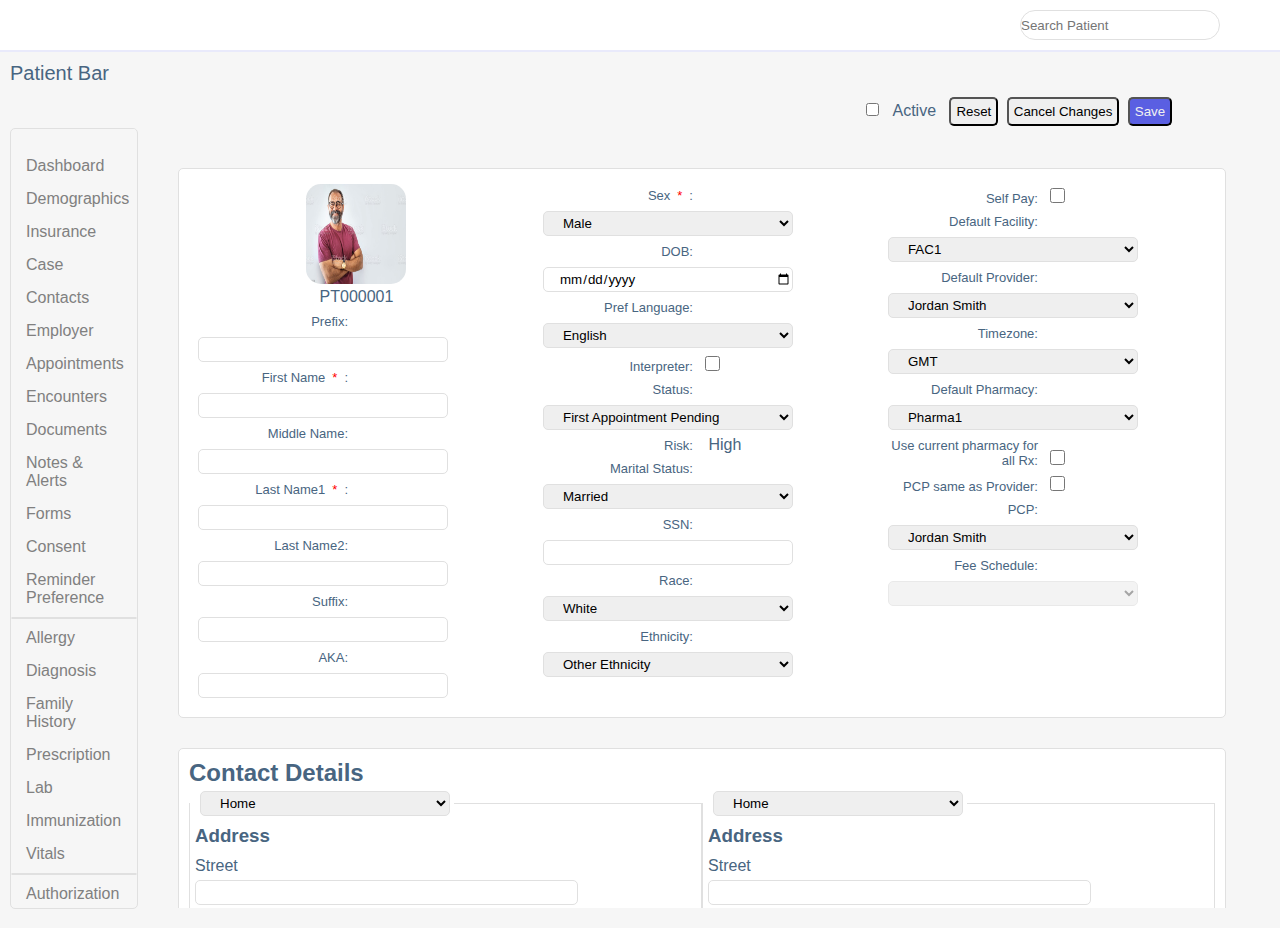
==== commit 7d1fbc17: "frontend assignment 3 done" ====
--- a/index.html
+++ b/index.html
@@ -238,7 +238,7 @@
                                         </legend>
                                         <div class="address-field">
                                             <div class="address-field-header">
-                                                <h3>Address<i class="fa-solid fa-circle-plus"></i></h3><i class="fa-solid fa-trash-can" onclick="removeContactField(this)"></i>
+                                                <h3>Address<i class="fa-solid fa-circle-plus" style="display:none;" onclick="addAddressField(this)"></i></h3><i class="fa-solid fa-trash-can" onclick="removeContactField(this)"></i>
                                             </div>
                                             <div class="address-field-container">
                                                <div class="address-street">
@@ -269,49 +269,59 @@
                                                         </select>
                                                     </div>
                                                     <div>
-                                                        <label for=""><i class="fa-solid fa-trash-can"></i></label>
+                                                        <label for=""><i class="fa-solid fa-trash-can" onclick="removeAddressField(this)"></i></label>
                                                     </div>
                                                </div>
                                             </div>  
                                         </div>
                                         <div class="phone">
-                                            <h3>Phone</h3><i class="fa-solid fa-circle-plus" onclick="addPhone(this)"></i>
-                                            <div class="phone-header">
-                                                <p class="type">Type</p>
-                                                <p class="code">Code</p>
-                                                <p class="number">Number</p>
-                                            </div>
-                                            <hr>
-                                            <div class="phone-inputs-wrapper" id="phone-inputs-wrapper">
-                                                <div id="phone-inputs" class="phone-inputs"> 
-                                                    <select name="type" id="type" class="type-input">
-                                                        <option value="Cell">Cell</option>
-                                                        <option value="Landline">Landline</option>
-                                                    </select>
-                                                    <select name="code" id="code" class="code-input">
-                                                        <option value="+1">+1</option>
-                                                        <option value="+91">+91</option>
-                                                    </select>
-                                                    <input type="text" name="number" id="number" class="number-input">
-                                                    <i class="fa-solid fa-trash-can" style="margin-left: 20px; margin-top: 7px;" onclick="removePhoneField(this)"></i>
+                                            <h3>Phone</h3>
+                                            <i class="fa-solid fa-circle-plus" onclick="addPhone(this)"></i>
+                                            <div class="phone-wrapper">
+                                                <div class="phone-header-wrapper">
+                                                    <div class="phone-header">
+                                                        <p class="type">Type</p>
+                                                        <p class="code">Code</p>
+                                                        <p class="number">Number</p>
+                                                    </div>
+                                                    <hr>
                                                 </div>
-                                                
+                                            
+                                            
+                                                <div class="phone-inputs-wrapper" id="phone-inputs-wrapper">
+                                                    <div id="phone-inputs" class="phone-inputs"> 
+                                                        <select name="type" id="type" class="type-input">
+                                                            <option value="Cell">Cell</option>
+                                                            <option value="Landline">Landline</option>
+                                                        </select>
+                                                        <select name="code" id="code" class="code-input">
+                                                            <option value="+1">+1</option>
+                                                            <option value="+91">+91</option>
+                                                        </select>
+                                                        <input type="text" name="number" id="number" class="number-input">
+                                                        <i class="fa-solid fa-trash-can" style="margin-left: 20px; margin-top: 7px;" onclick="removePhoneField(this)"></i>
+                                                    </div>
+                                                    
+                                                </div>
                                             </div>
                                         </div>
                                         <div class="fax">
-                                            <h3>Fax</h3><i class="fa-solid fa-circle-plus"></i>
-                                            <div class="phone-header">
-                                                
-                                                <p class="code">Code</p>
-                                                <p class="number">Number</p>
-                                            </div>
-                                            <hr>
+                                            <h3>Fax</h3><i class="fa-solid fa-circle-plus" onclick="addFax(this)"></i>
+                                            <div class="fax-wrapper">
+            
+                                            </div>
                                         </div>
                                         <div class="email">
-                                            <h3>Email</h3><i class="fa-solid fa-circle-plus"></i>
+                                            <h3>Email</h3><i class="fa-solid fa-circle-plus" onclick="addEmail(this)"></i>
+                                            <div class="email-input-wrapper" >
+                                               
+                                            </div>
                                         </div>
                                         <div class="website">
-                                            <h3>Website</h3><i class="fa-solid fa-circle-plus"></i>
+                                            <h3>Website</h3><i class="fa-solid fa-circle-plus" onclick="addWebsite(this)"></i>
+                                            <div class="website-input-wrapper" >
+                                               
+                                            </div>
                                         </div>
                                     </fieldset>
                                 </div>
@@ -362,37 +372,53 @@
                                             </div>  
                                         </div>
                                         <div class="phone">
-                                            <h3>Phone</h3><i class="fa-solid fa-circle-plus" onclick="addPhone(this)"></i>
-                                            <div class="phone-header">
-                                                <p class="type">Type</p>
-                                                <p class="code">Code</p>
-                                                <p class="number">Number</p>
-                                            </div>
-                                            <hr>
-                                            <div class="phone-inputs-wrapper" id="phone-inputs-wrapper">
-                                                <div id="phone-inputs" class="phone-inputs"> 
-                                                    <select name="type" id="type" class="type-input">
-                                                        <option value="Cell">Cell</option>
-                                                        <option value="Landline">Landline</option>
-                                                    </select>
-                                                    <select name="code" id="code" class="code-input">
-                                                        <option value="+1">+1</option>
-                                                        <option value="+91">+91</option>
-                                                    </select>
-                                                    <input type="text" name="number" id="number" class="number-input">
-                                                    <i class="fa-solid fa-trash-can" style="margin-left: 20px; margin-top: 7px;" onclick="removePhoneField(this)"></i>
+                                            <h3>Phone</h3>
+                                            <i class="fa-solid fa-circle-plus" onclick="addPhone(this)"></i>
+                                            <div class="phone-wrapper">
+                                                <div class="phone-header-wrapper">
+                                                    <div class="phone-header">
+                                                        <p class="type">Type</p>
+                                                        <p class="code">Code</p>
+                                                        <p class="number">Number</p>
+                                                    </div>
+                                                    <hr>
                                                 </div>
-                                                
+                                            
+                                            
+                                                <div class="phone-inputs-wrapper" id="phone-inputs-wrapper">
+                                                    <div id="phone-inputs" class="phone-inputs"> 
+                                                        <select name="type" id="type" class="type-input">
+                                                            <option value="Cell">Cell</option>
+                                                            <option value="Landline">Landline</option>
+                                                        </select>
+                                                        <select name="code" id="code" class="code-input">
+                                                            <option value="+1">+1</option>
+                                                            <option value="+91">+91</option>
+                                                        </select>
+                                                        <input type="text" name="number" id="number" class="number-input">
+                                                        <i class="fa-solid fa-trash-can" style="margin-left: 20px; margin-top: 7px;" onclick="removePhoneField(this)"></i>
+                                                    </div>
+                                                    
+                                                </div>
                                             </div>
                                         </div>
                                         <div class="fax">
-                                            <h3>Fax</h3><i class="fa-solid fa-circle-plus"></i>
+                                            <h3>Fax</h3><i class="fa-solid fa-circle-plus" onclick="addFax(this)"></i>
+                                            <div class="fax-wrapper">
+            
+                                            </div>
                                         </div>
                                         <div class="email">
-                                            <h3>Email</h3><i class="fa-solid fa-circle-plus"></i>
+                                            <h3>Email</h3><i class="fa-solid fa-circle-plus" onclick="addEmail(this)"></i>
+                                            <div class="email-input-wrapper" >
+                                               
+                                            </div>
                                         </div>
                                         <div class="website">
-                                            <h3>Website</h3><i class="fa-solid fa-circle-plus"></i>
+                                            <h3>Website</h3><i class="fa-solid fa-circle-plus" onclick="addWebsite(this)"></i>
+                                            <div class="website-input-wrapper" >
+                                               
+                                            </div>
                                         </div>
                                     </fieldset>
                                 </div>
